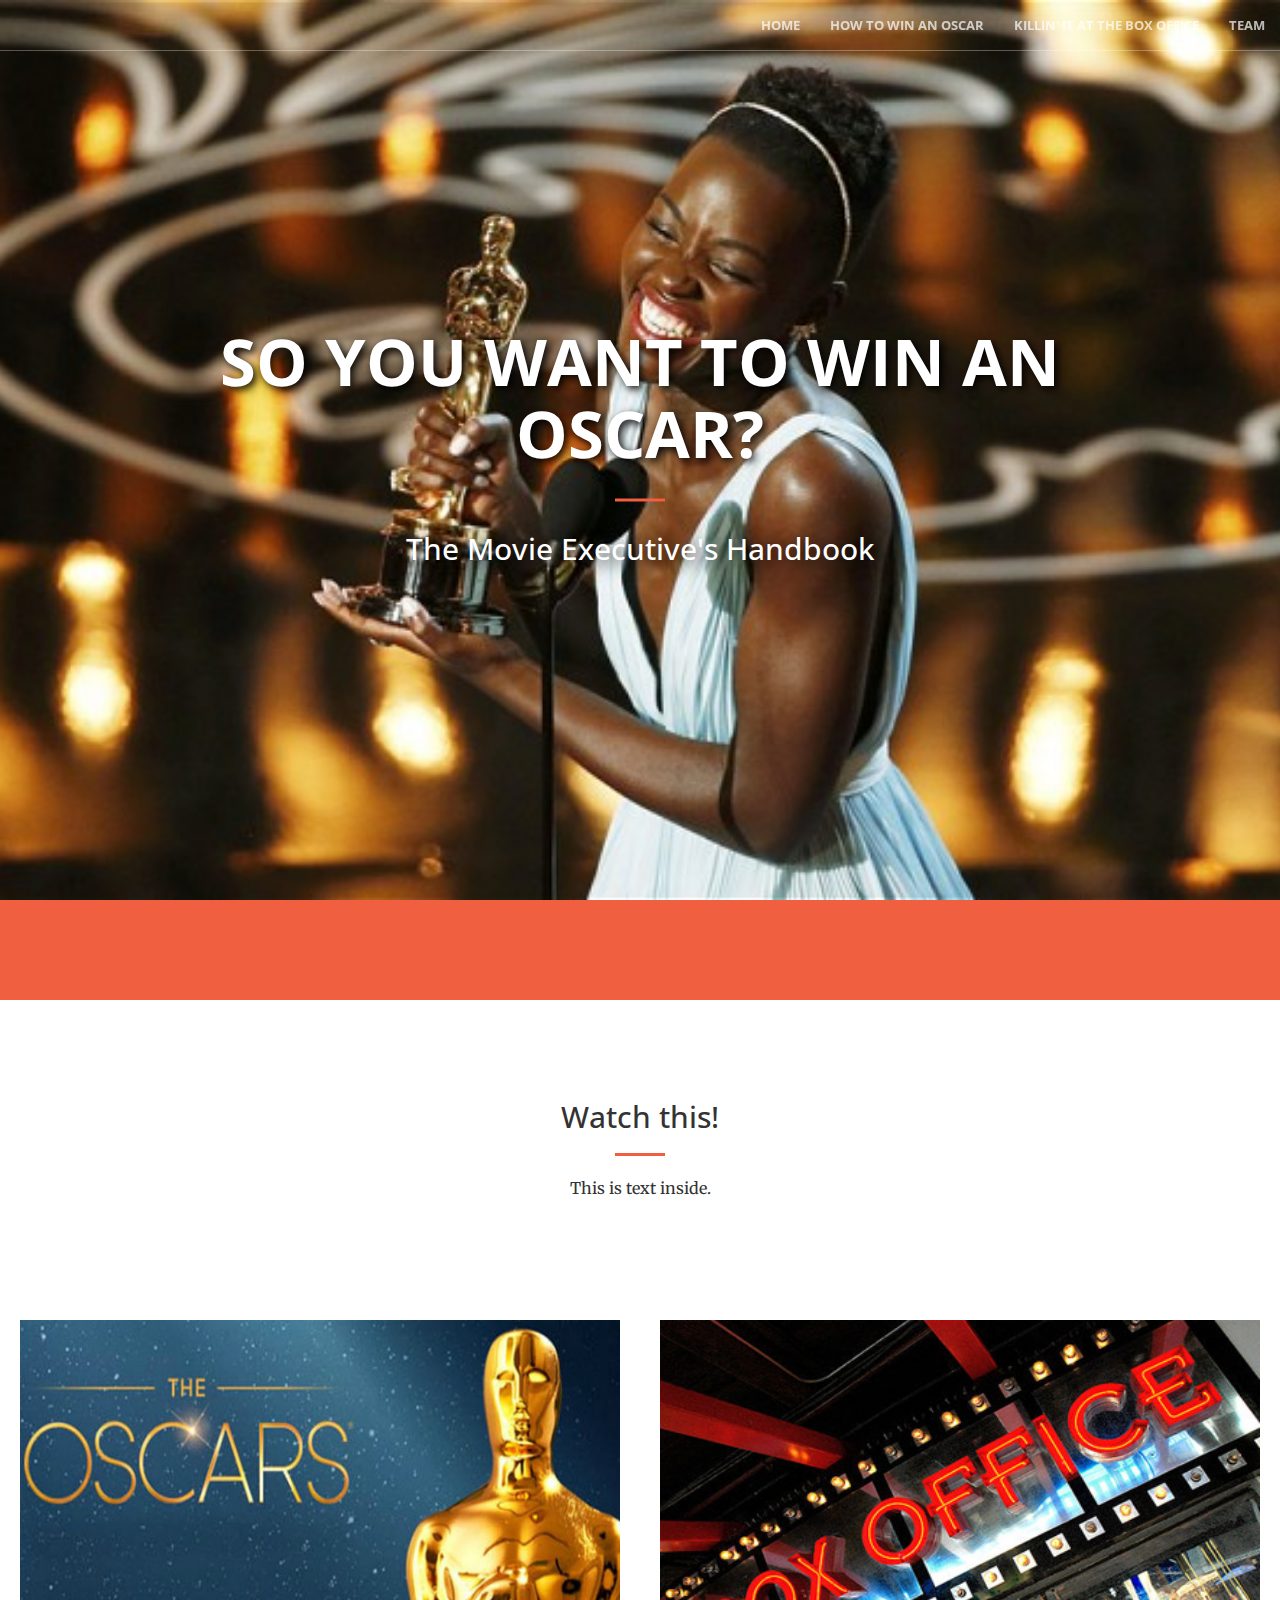
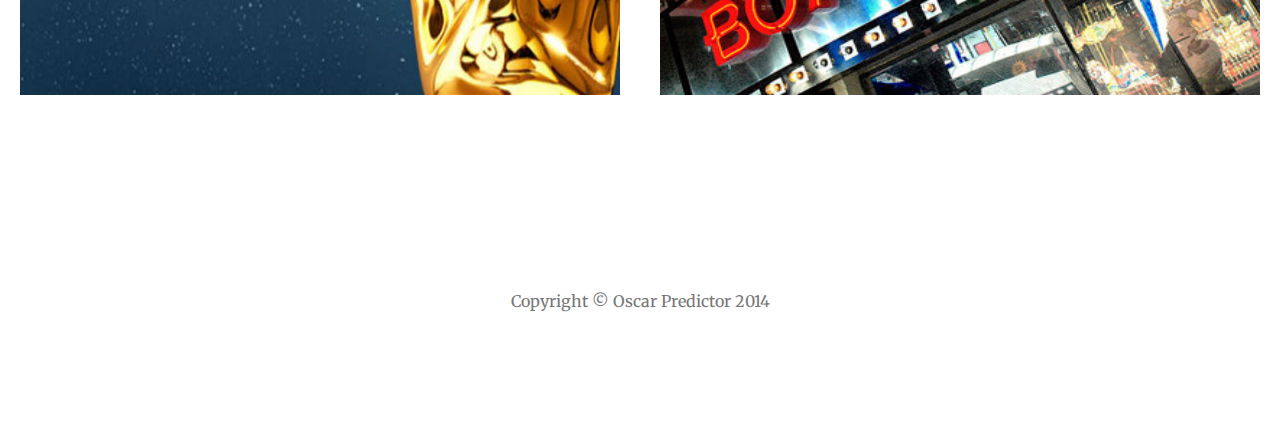
==== index.html @ 1f291b4d "restore placement video text" ====
<!DOCTYPE html>
<html lang="en">

<head>

    <meta charset="utf-8">
    <meta http-equiv="X-UA-Compatible" content="IE=edge">
    <meta name="viewport" content="width=device-width, initial-scale=1">
    <meta name="description" content="">
    <meta name="author" content="">

    <title>Oscar Predictor</title>

    <!-- Bootstrap Core CSS -->
    <link rel="stylesheet" href="css/bootstrap.min.css" type="text/css">

    <!-- Custom Fonts -->
    <link href='http://fonts.googleapis.com/css?family=Open+Sans:300italic,400italic,600italic,700italic,800italic,400,300,600,700,800' rel='stylesheet' type='text/css'>
    <link href='http://fonts.googleapis.com/css?family=Merriweather:400,300,300italic,400italic,700,700italic,900,900italic' rel='stylesheet' type='text/css'>
    <link rel="stylesheet" href="font-awesome/css/font-awesome.min.css" type="text/css">

    <!-- Plugin CSS -->
    <link rel="stylesheet" href="css/animate.min.css" type="text/css">

    <!-- Custom CSS -->
    <link rel="stylesheet" href="css/creative.css" type="text/css">

    <!-- HTML5 Shim and Respond.js IE8 support of HTML5 elements and media queries -->
    <!-- WARNING: Respond.js doesn't work if you view the page via file:// -->
    <!--[if lt IE 9]>
        <script src="https://oss.maxcdn.com/libs/html5shiv/3.7.0/html5shiv.js"></script>
        <script src="https://oss.maxcdn.com/libs/respond.js/1.4.2/respond.min.js"></script>
    <![endif]-->

</head>

<body id="page-top">

    <nav id="mainNav" class="navbar navbar-default navbar-fixed-top">
        <div class="container-fluid">
            <!-- Brand and toggle get grouped for better mobile display -->
            <div class="navbar-header">
                <button type="button" class="navbar-toggle collapsed" data-toggle="collapse" data-target="#bs-example-navbar-collapse-1">
                    <span class="sr-only">Toggle navigation</span>
                    <span class="icon-bar"></span>
                    <span class="icon-bar"></span>
                    <span class="icon-bar"></span>
                </button>
            </div>

            <!-- Collect the nav links, forms, and other content for toggling -->
            <div class="collapse navbar-collapse" id="bs-example-navbar-collapse-1">
                <ul class="nav navbar-nav navbar-right">
		  <li>
                    <a class="page-scroll" href="index.html">Home</a>
                  </li>
                  <li>
                    <a class="page-scroll" href="oscar.html">How to win an Oscar</a>
                  </li>
                  <li>
                    <a class="page-scroll" href="boxoffice.html">Killin' it at the Box Office</a>
                  </li>
                  <li>
                    <a class="page-scroll" href="team.html">Team</a>
                  </li>
                </ul>
            </div>
            <!-- /.navbar-collapse -->
        </div>
        <!-- /.container-fluid -->
    </nav>

    <header>
        <div class="header-content">
            <div class="header-content-inner">
                <h1 style="text-shadow: 3px 3px 9px #000000">So you want to win an Oscar?</h1>
                <hr>
                <h2 style="text-shadow: 3px 3px 18px #000000">The Movie Executive's Handbook</h2>
            </div>
        </div>
    </header>

<aside class="bg-primary">
</aside>

    <section id="services">
        <div class="container">
            <div class="row">
                <div class="col-lg-12 text-center">
                    <h2 class="section-heading"> Watch this!</h2>
                    <hr class="primary"><p>This is text inside.</p>
                </div>
            </div>
        </div>
    </section>

    <section class="no-padding" id="services">
        <div class="container-fluid">
            <div class="row no-gutter">
                <div class="col-lg-6 col-sm-6">
                    <a href="oscar.html" class="portfolio-box">
                        <img src="img/portfolio/1.jpg" class="img-responsive center-block" alt="Image from: http://screenrant.com/wp-content/uploads/oscar-nominations-2014.jpg" style="width:600px;height:375px;">
                        <div class="portfolio-box-caption">
                            <div class="portfolio-box-caption-content">
                               <div class="project-name">
                                    How to Win an Oscar
                                </div>
				<div class="project-category text-faded">
                                    Predicting Winners from Nominees 
                                </div>
                            </div>
                        </div>
                    </a>
                </div>
                <div class="col-lg-6 col-sm-6">
                    <a href="boxoffice.html" class="portfolio-box">
                        <img src="img/portfolio/2.jpg" class="img-responsive center-block" alt="Image from: http://schmoesknow.com/wp-content/uploads/2010/08/boxoffice.jpg" style="width:600px;height:375px;">
                        <div class="portfolio-box-caption">
                            <div class="portfolio-box-caption-content">
                                <div class="project-name">
                                    Killin’ It at the Box Office 
                                </div>
                                <div class="project-category text-faded">
                                    What Factors Drive Movie Revenue?
                                </div>
                            </div>
                        </div>
                    </a>
                </div>
            </div>
        </div>
    </section>
</div>
<section id="contact"> 
        <div class="container">
            <div class="row">
                <div class="col-lg-4 col-lg-offset-4 text-center">
                    <ul class="list-inline text-center">
                        <li>
                            <a href="https://github.com/oscarpredictor/oscar-predictor">
                                <span class="fa-stack fa-3x wow bounceIn" data-wow-delay=".1s">
                                    <i class="fa fa-circle fa-stack-2x"></i>
                                    <i class="fa fa-github fa-stack-1x fa-inverse"></i>
                                </span>
                            </a>
                        </li>
                    </ul>
                    <p class="copyright text-muted">Copyright &copy; Oscar Predictor 2014</p>
                </div>
            </div>
        </div>
</section>

    <!-- jQuery -->
    <script src="js/jquery.js"></script>

    <!-- Bootstrap Core JavaScript -->
    <script src="js/bootstrap.min.js"></script>

    <!-- Plugin JavaScript -->
    <script src="js/jquery.easing.min.js"></script>
    <script src="js/jquery.fittext.js"></script>
    <script src="js/wow.min.js"></script>

    <!-- Custom Theme JavaScript -->
    <script src="js/creative.js"></script>

</body>
</html>
---- css/creative.css ----
/*!
 * Start Bootstrap - Creative Bootstrap Theme (http://startbootstrap.com)
 * Code licensed under the Apache License v2.0.
 * For details, see http://www.apache.org/licenses/LICENSE-2.0.
 */

html,
body {
    width: 100%;
    height: 100%;
}

body {
    font-family: Merriweather,'Helvetica Neue',Arial,sans-serif;
}

hr {
    max-width: 50px;
    border-color: #f05f40;
    border-width: 3px;
}

hr.light {
    border-color: #fff;
}

a {
    color: #f05f40;
    -webkit-transition: all .35s;
    -moz-transition: all .35s;
    transition: all .35s;
}

a:hover,
a:focus {
    color: #eb3812;
}

h1,
h2,
h3,
h4,
h5,
h6 {
    font-family: 'Open Sans','Helvetica Neue',Arial,sans-serif;
}

p {
    margin-bottom: 20px;
    font-size: 16px;
    line-height: 1.5;
}

.bg-primary {
    background-color: #f05f40;
}

.bg-dark {
    color: #fff;
    background-color: #222;
}

.text-faded {
    color: rgba(255,255,255,.7);
}

section {
    padding: 100px 0;
}

aside {
    padding: 50px 0;
}

.no-padding {
    padding: 0;
}

.navbar-default {
    border-color: rgba(34,34,34,.05);
    font-family: 'Open Sans','Helvetica Neue',Arial,sans-serif;
    background-color: #fff;
    -webkit-transition: all .35s;
    -moz-transition: all .35s;
    transition: all .35s;
}

.navbar-default .navbar-header .navbar-brand {
    text-transform: uppercase;
    font-family: 'Open Sans','Helvetica Neue',Arial,sans-serif;
    font-weight: 700;
    color: #f05f40;
}

.navbar-default .navbar-header .navbar-brand:hover,
.navbar-default .navbar-header .navbar-brand:focus {
    color: #eb3812;
}

.navbar-default .nav > li>a,
.navbar-default .nav>li>a:focus {
    text-transform: uppercase;
    font-size: 13px;
    font-weight: 700;
    color: #222;
}

.navbar-default .nav > li>a:hover,
.navbar-default .nav>li>a:focus:hover {
    color: #f05f40;
}

.navbar-default .nav > li.active>a,
.navbar-default .nav>li.active>a:focus {
    color: #f05f40!important;
    background-color: transparent;
}

.navbar-default .nav > li.active>a:hover,
.navbar-default .nav>li.active>a:focus:hover {
    background-color: transparent;
}

@media(min-width:768px) {
    .navbar-default {
        border-color: rgba(255,255,255,.3);
        background-color: transparent;
    }

    .navbar-default .navbar-header .navbar-brand {
        color: rgba(255,255,255,.7);
    }

    .navbar-default .navbar-header .navbar-brand:hover,
    .navbar-default .navbar-header .navbar-brand:focus {
        color: #fff;
    }

    .navbar-default .nav > li>a,
    .navbar-default .nav>li>a:focus {
        color: rgba(255,255,255,.7);
    }

    .navbar-default .nav > li>a:hover,
    .navbar-default .nav>li>a:focus:hover {
        color: #fff;
    }

    .navbar-default.affix {
        border-color: rgba(34,34,34,.05);
        background-color: #fff;
    }

    .navbar-default.affix .navbar-header .navbar-brand {
        font-size: 14px;
        color: #f05f40;
    }

    .navbar-default.affix .navbar-header .navbar-brand:hover,
    .navbar-default.affix .navbar-header .navbar-brand:focus {
        color: #eb3812;
    }

    .navbar-default.affix .nav > li>a,
    .navbar-default.affix .nav>li>a:focus {
        color: #222;
    }

    .navbar-default.affix .nav > li>a:hover,
    .navbar-default.affix .nav>li>a:focus:hover {
        color: #f05f40;
    }
}

header {
    position: relative;
    width: 100%;
    min-height: auto;
    text-align: center;
    color: #fff;
    background-image: url(../img/header.jpg);
    background-position: center;
    -webkit-background-size: cover;
    -moz-background-size: cover;
    background-size: cover;
    -o-background-size: cover;
}

header .header-content {
    position: relative;
    width: 100%;
    padding: 100px 15px;
    text-align: center;
}

header .header-content .header-content-inner h1 {
    margin-top: 0;
    margin-bottom: 0;
    text-transform: uppercase;
    font-weight: 700;
}

header .header-content .header-content-inner hr {
    margin: 30px auto;
}

header .header-content .header-content-inner p {
    margin-bottom: 50px;
    font-size: 16px;
    font-weight: 300;
    color: rgba(255,255,255,.7);
}

@media(min-width:768px) {
    header {
        min-height: 100%;
    }

    header .header-content {
        position: absolute;
        top: 50%;
        padding: 0 50px;
        -webkit-transform: translateY(-50%);
        -ms-transform: translateY(-50%);
        transform: translateY(-50%);
    }

    header .header-content .header-content-inner {
        margin-right: auto;
        margin-left: auto;
        max-width: 1000px;
    }

    header .header-content .header-content-inner p {
        margin-right: auto;
        margin-left: auto;
        max-width: 80%;
        font-size: 18px;
    }
}

.section-heading {
    margin-top: 0;
}

.service-box {
    margin: 50px auto 0;
    max-width: 400px;
}

@media(min-width:992px) {
    .service-box {
        margin: 20px auto 0;
    }
}

.service-box p {
    margin-bottom: 0;
}

.portfolio-box {
    display: block;
    position: relative;
    margin: 0 auto;
    max-width: 600px;
}

.portfolio-box .portfolio-box-caption {
    display: block;
    position: absolute;
    bottom: 0;
    width: 100%;
    height: 100%;
    text-align: center;
    color: #fff;
    opacity: 0;
    background: rgba(240,95,64,.9);
    -webkit-transition: all .35s;
    -moz-transition: all .35s;
    transition: all .35s;
}

.portfolio-box .portfolio-box-caption .portfolio-box-caption-content {
    position: absolute;
    top: 50%;
    width: 100%;
    text-align: center;
    transform: translateY(-50%);
}

.portfolio-box .portfolio-box-caption .portfolio-box-caption-content .project-category,
.portfolio-box .portfolio-box-caption .portfolio-box-caption-content .project-name {
    padding: 0 15px;
    font-family: 'Open Sans','Helvetica Neue',Arial,sans-serif;
}

.portfolio-box .portfolio-box-caption .portfolio-box-caption-content .project-category {
    text-transform: uppercase;
    font-size: 14px;
    font-weight: 600;
}

.portfolio-box .portfolio-box-caption .portfolio-box-caption-content .project-name {
    font-size: 18px;
}

.portfolio-box:hover .portfolio-box-caption {
    opacity: 1;
}

@media(min-width:768px) {
    .portfolio-box .portfolio-box-caption .portfolio-box-caption-content .project-category {
        font-size: 16px;
    }

    .portfolio-box .portfolio-box-caption .portfolio-box-caption-content .project-name {
        font-size: 22px;
    }
}

.call-to-action h2 {
    margin: 0 auto 20px;
}

.text-primary {
    color: #f05f40;
}

.no-gutter > [class*=col-] {
    padding-right: 0;
    padding-left: 0;
}

.btn-default {
    border-color: #fff;
    color: #222;
    background-color: #fff;
    -webkit-transition: all .35s;
    -moz-transition: all .35s;
    transition: all .35s;
}

.btn-default:hover,
.btn-default:focus,
.btn-default.focus,
.btn-default:active,
.btn-default.active,
.open > .dropdown-toggle.btn-default {
    border-color: #ededed;
    color: #222;
    background-color: #f2f2f2;
}

.btn-default:active,
.btn-default.active,
.open > .dropdown-toggle.btn-default {
    background-image: none;
}

.btn-default.disabled,
.btn-default[disabled],
fieldset[disabled] .btn-default,
.btn-default.disabled:hover,
.btn-default[disabled]:hover,
fieldset[disabled] .btn-default:hover,
.btn-default.disabled:focus,
.btn-default[disabled]:focus,
fieldset[disabled] .btn-default:focus,
.btn-default.disabled.focus,
.btn-default[disabled].focus,
fieldset[disabled] .btn-default.focus,
.btn-default.disabled:active,
.btn-default[disabled]:active,
fieldset[disabled] .btn-default:active,
.btn-default.disabled.active,
.btn-default[disabled].active,
fieldset[disabled] .btn-default.active {
    border-color: #fff;
    background-color: #fff;
}

.btn-default .badge {
    color: #fff;
    background-color: #222;
}

.btn-primary {
    border-color: #f05f40;
    color: #fff;
    background-color: #f05f40;
    -webkit-transition: all .35s;
    -moz-transition: all .35s;
    transition: all .35s;
}

.btn-primary:hover,
.btn-primary:focus,
.btn-primary.focus,
.btn-primary:active,
.btn-primary.active,
.open > .dropdown-toggle.btn-primary {
    border-color: #ed431f;
    color: #fff;
    background-color: #ee4b28;
}

.btn-primary:active,
.btn-primary.active,
.open > .dropdown-toggle.btn-primary {
    background-image: none;
}

.btn-primary.disabled,
.btn-primary[disabled],
fieldset[disabled] .btn-primary,
.btn-primary.disabled:hover,
.btn-primary[disabled]:hover,
fieldset[disabled] .btn-primary:hover,
.btn-primary.disabled:focus,
.btn-primary[disabled]:focus,
fieldset[disabled] .btn-primary:focus,
.btn-primary.disabled.focus,
.btn-primary[disabled].focus,
fieldset[disabled] .btn-primary.focus,
.btn-primary.disabled:active,
.btn-primary[disabled]:active,
fieldset[disabled] .btn-primary:active,
.btn-primary.disabled.active,
.btn-primary[disabled].active,
fieldset[disabled] .btn-primary.active {
    border-color: #f05f40;
    background-color: #f05f40;
}

.btn-primary .badge {
    color: #f05f40;
    background-color: #fff;
}

.btn {
    border: 0;
    border-radius: 300px;
    text-transform: uppercase;
    font-family: 'Open Sans','Helvetica Neue',Arial,sans-serif;
    font-weight: 700;
}

.btn-xl {
    padding: 15px 30px;
}

::-moz-selection {
    text-shadow: none;
    color: #fff;
    background: #222;
}

::selection {
    text-shadow: none;
    color: #fff;
    background: #222;
}

img::selection {
    color: #fff;
    background: 0 0;
}

img::-moz-selection {
    color: #fff;
    background: 0 0;
}

body {
    webkit-tap-highlight-color: #222;
}
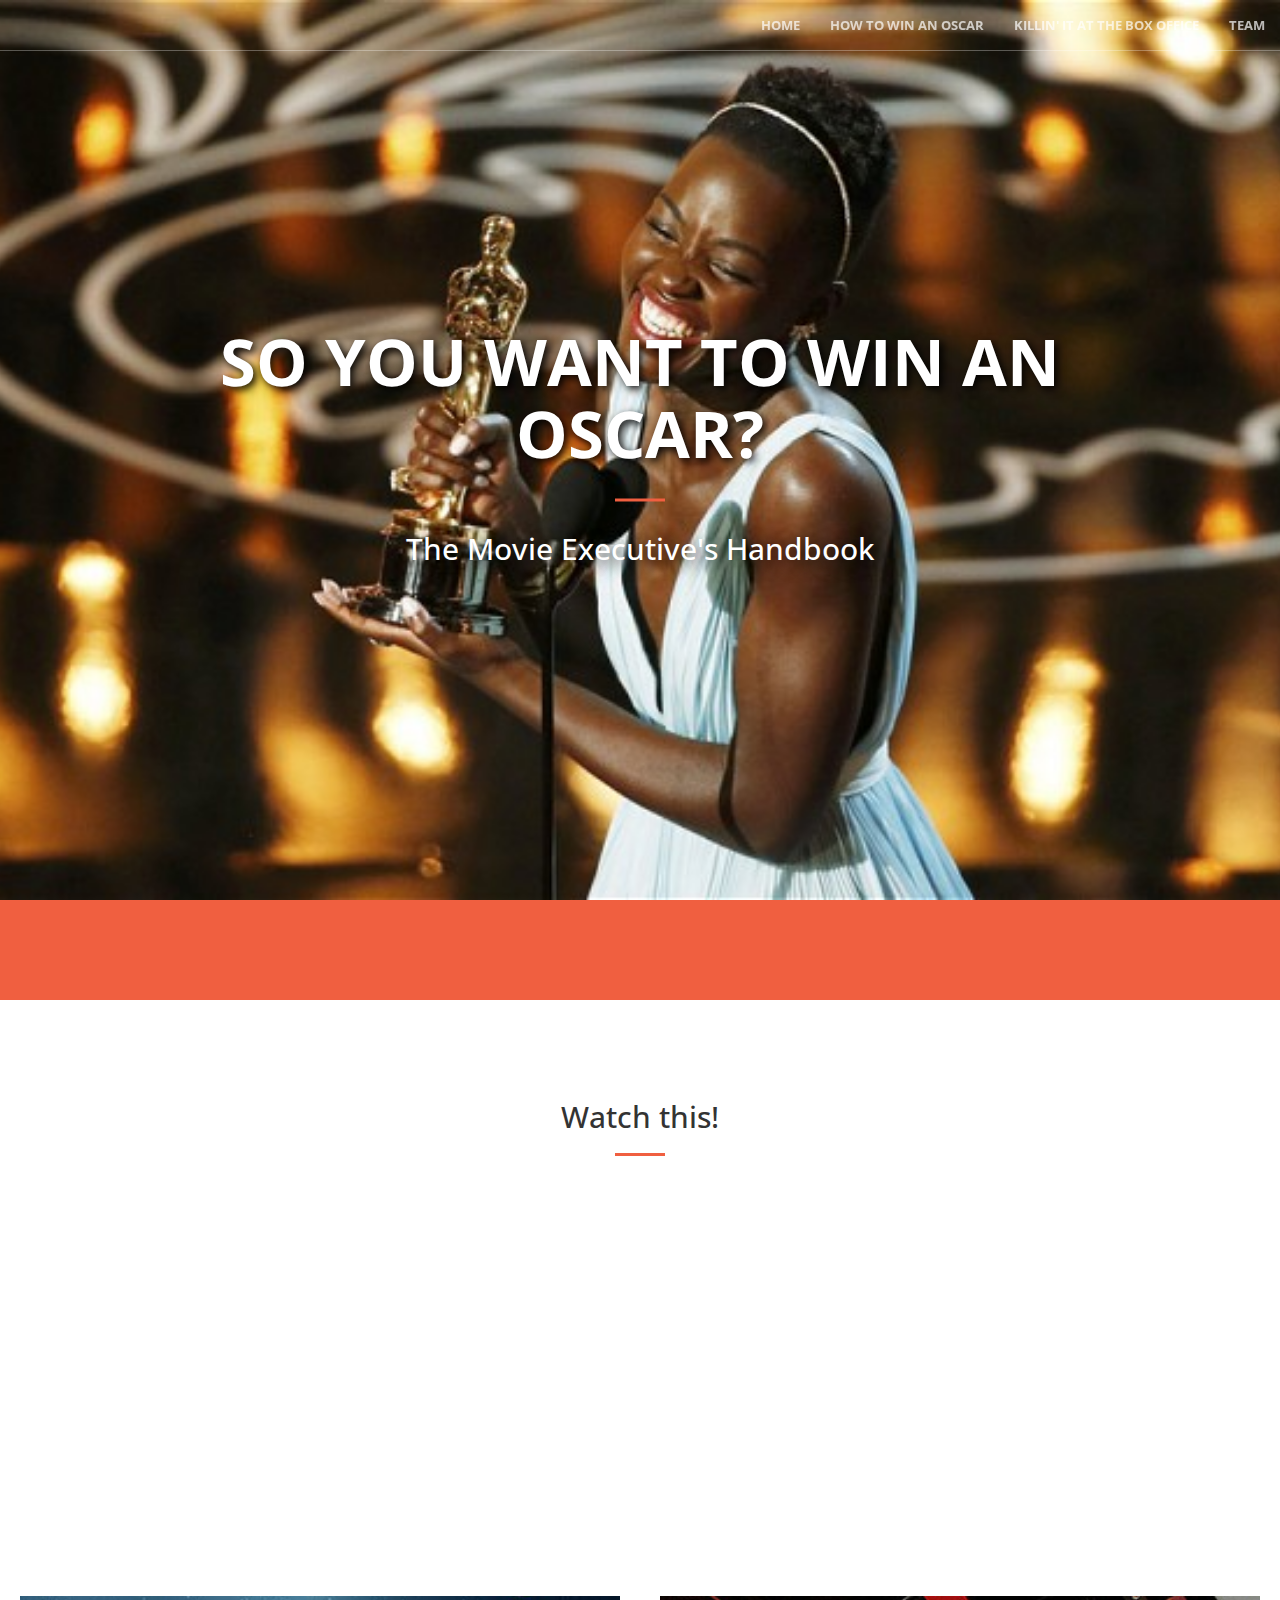
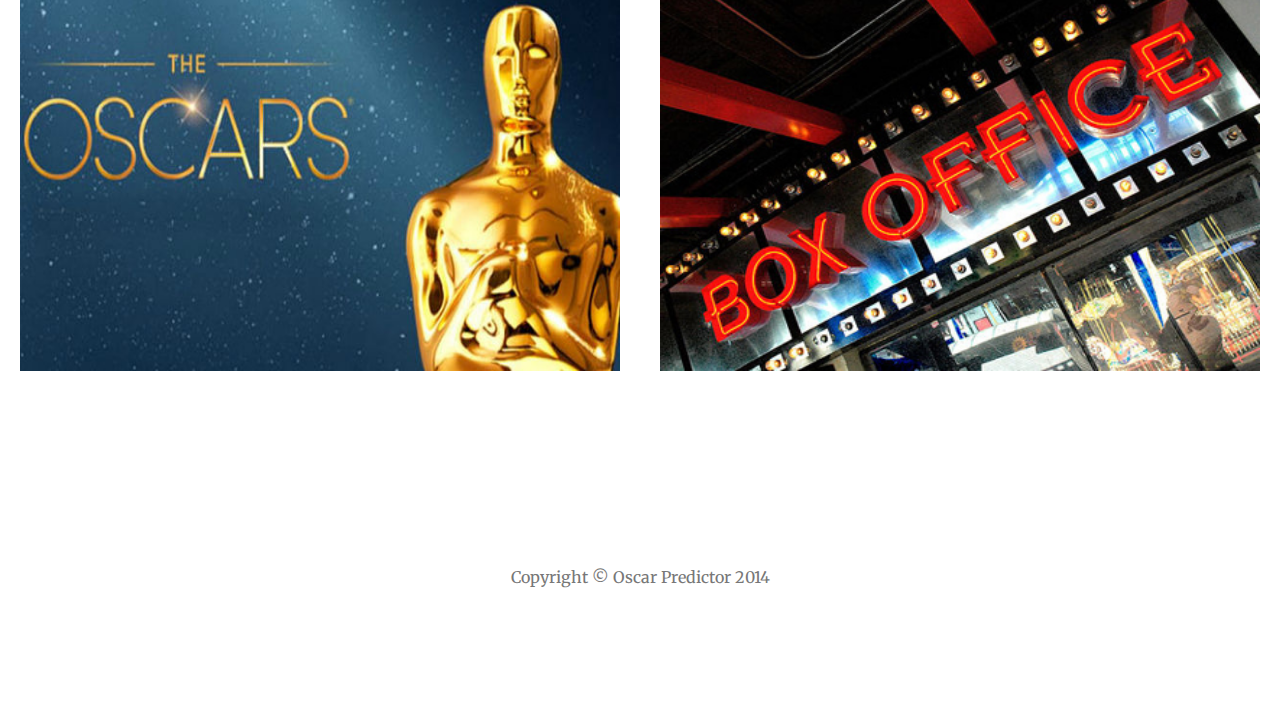
==== commit a7af4eca: "embed test video" ====
--- a/index.html
+++ b/index.html
@@ -88,7 +88,7 @@
             <div class="row">
                 <div class="col-lg-12 text-center">
                     <h2 class="section-heading"> Watch this!</h2>
-                    <hr class="primary"><p>This is text inside.</p>
+                    <hr class="primary"><iframe width="560" height="315" src="https://www.youtube.com/embed/HUmX6CiMoFk" frameborder="0" allowfullscreen></iframe>
                 </div>
             </div>
         </div>
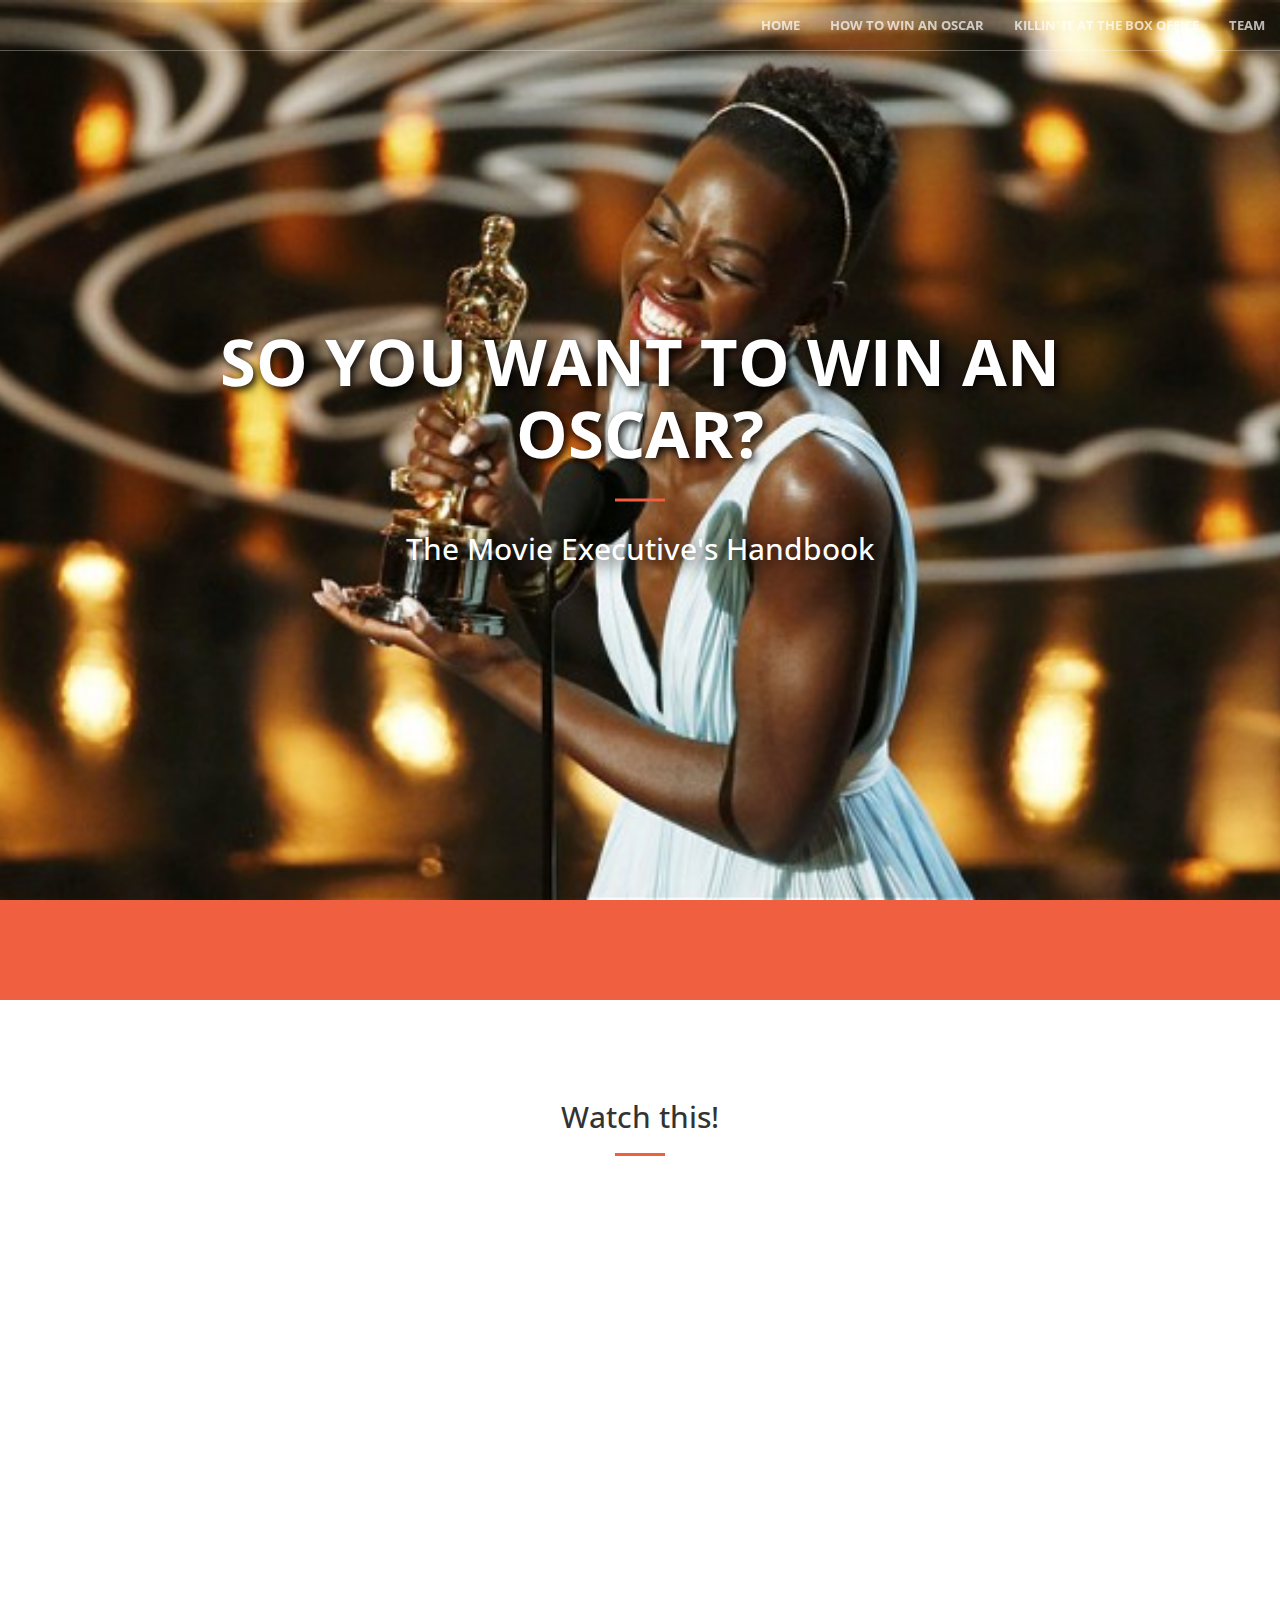
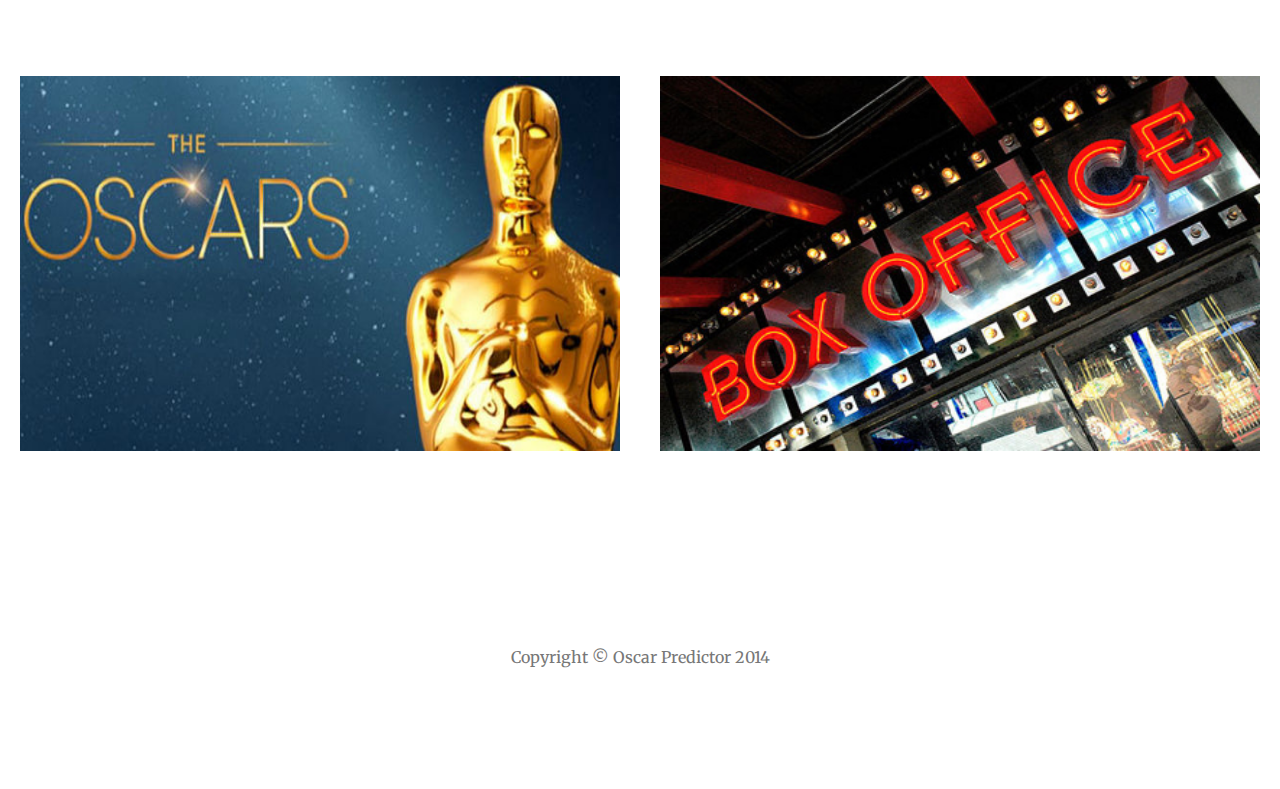
==== commit 859b5747: "make youtube video bigger" ====
--- a/index.html
+++ b/index.html
@@ -88,7 +88,7 @@
             <div class="row">
                 <div class="col-lg-12 text-center">
                     <h2 class="section-heading"> Watch this!</h2>
-                    <hr class="primary"><iframe width="560" height="315" src="https://www.youtube.com/embed/HUmX6CiMoFk" frameborder="0" allowfullscreen></iframe>
+                    <hr class="primary"><iframe width="700" height="395" src="https://www.youtube.com/embed/HUmX6CiMoFk" frameborder="0" allowfullscreen></iframe>
                 </div>
             </div>
         </div>
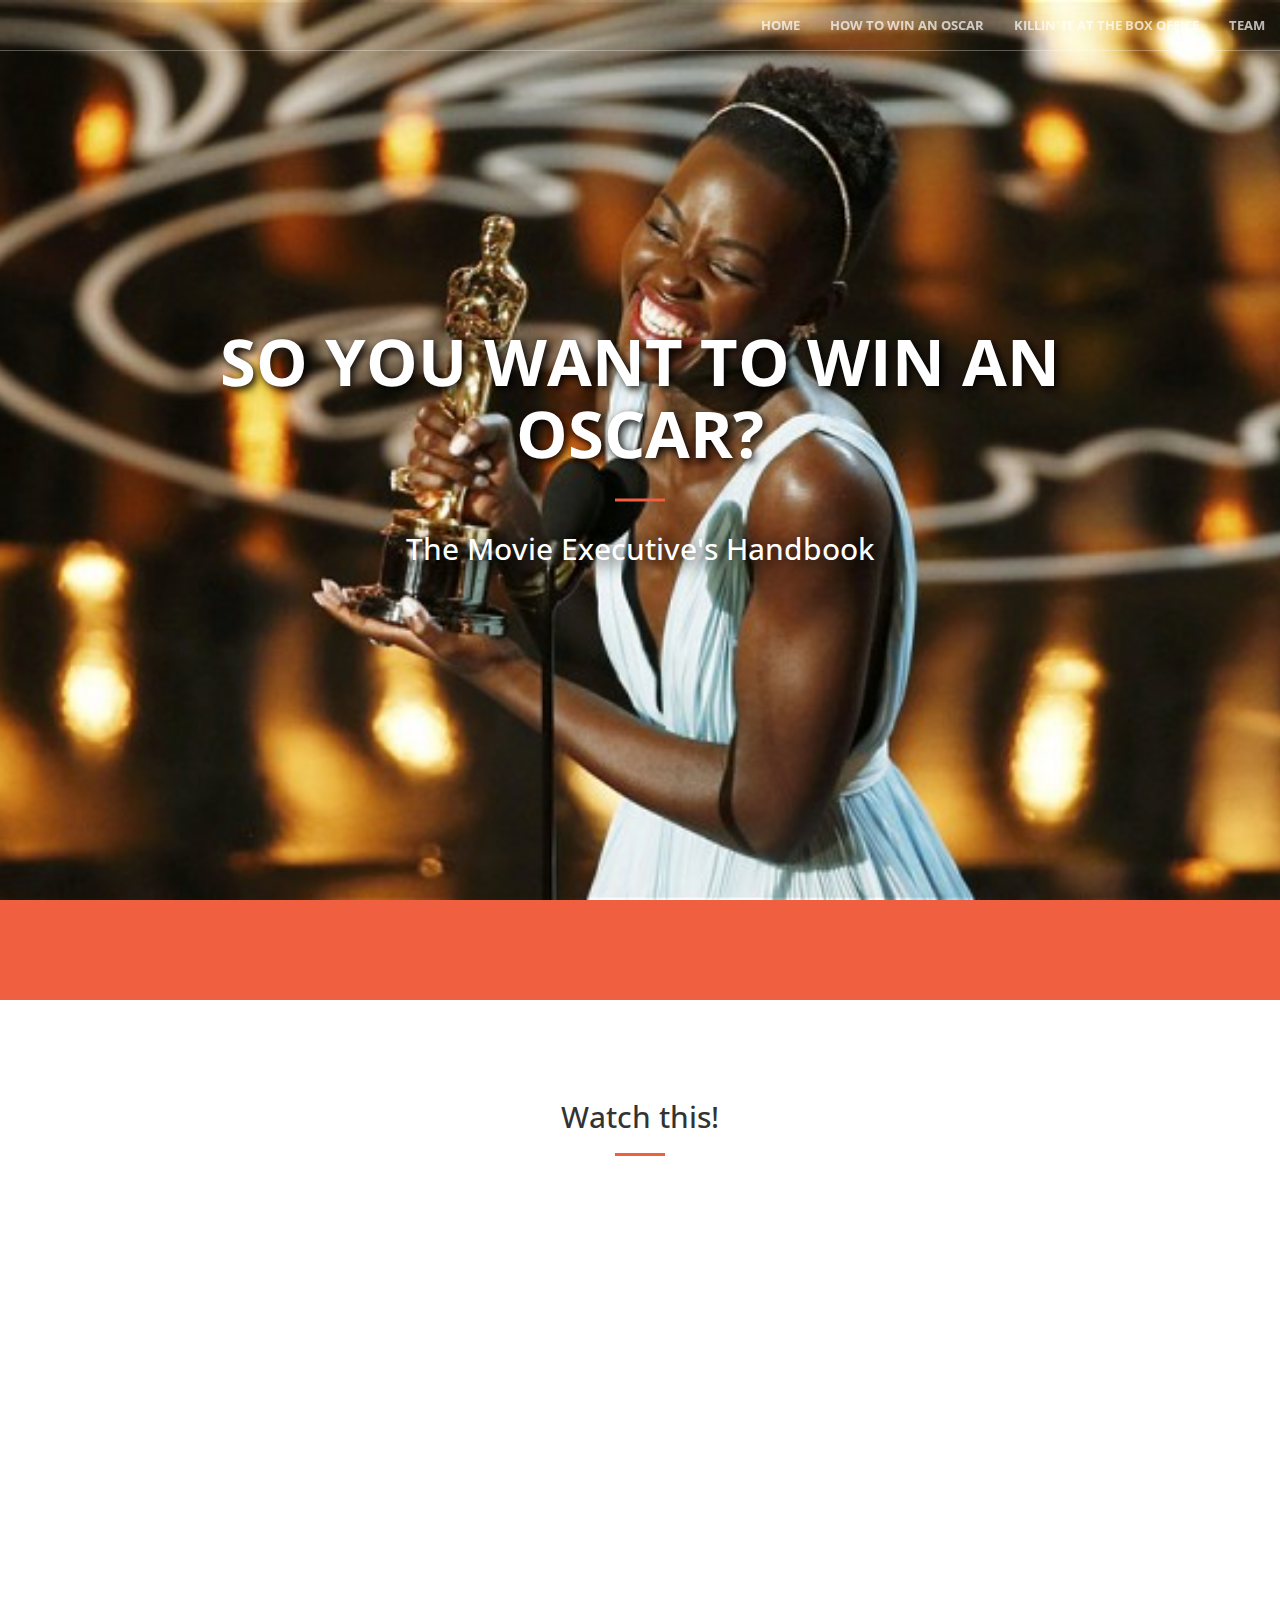
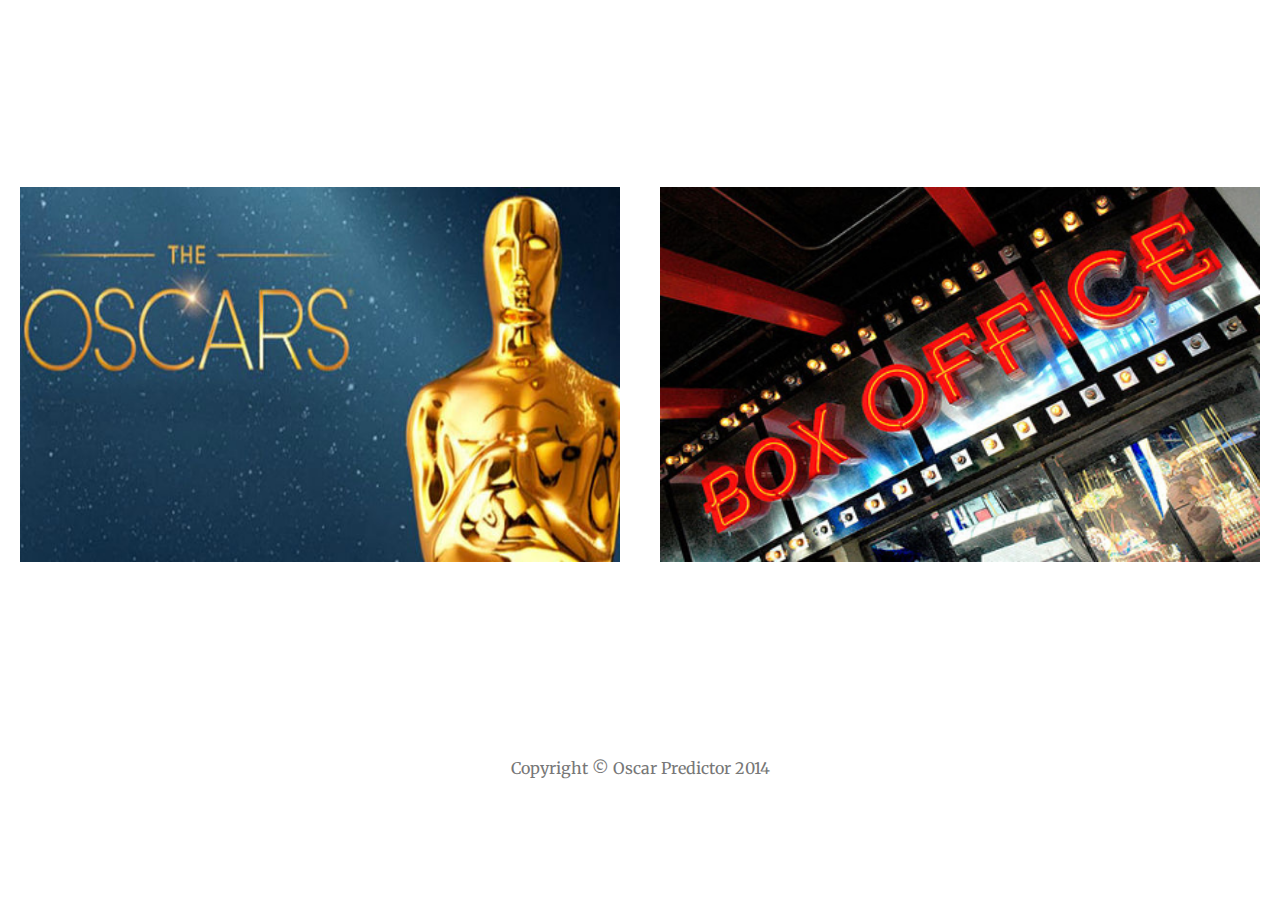
==== commit b985d361: "make movie bigger" ====
--- a/index.html
+++ b/index.html
@@ -88,7 +88,7 @@
             <div class="row">
                 <div class="col-lg-12 text-center">
                     <h2 class="section-heading"> Watch this!</h2>
-                    <hr class="primary"><iframe width="700" height="395" src="https://www.youtube.com/embed/HUmX6CiMoFk" frameborder="0" allowfullscreen></iframe>
+                    <hr class="primary"><iframe width="900" height="506" src="https://www.youtube.com/embed/HUmX6CiMoFk" frameborder="0" allowfullscreen></iframe>
                 </div>
             </div>
         </div>
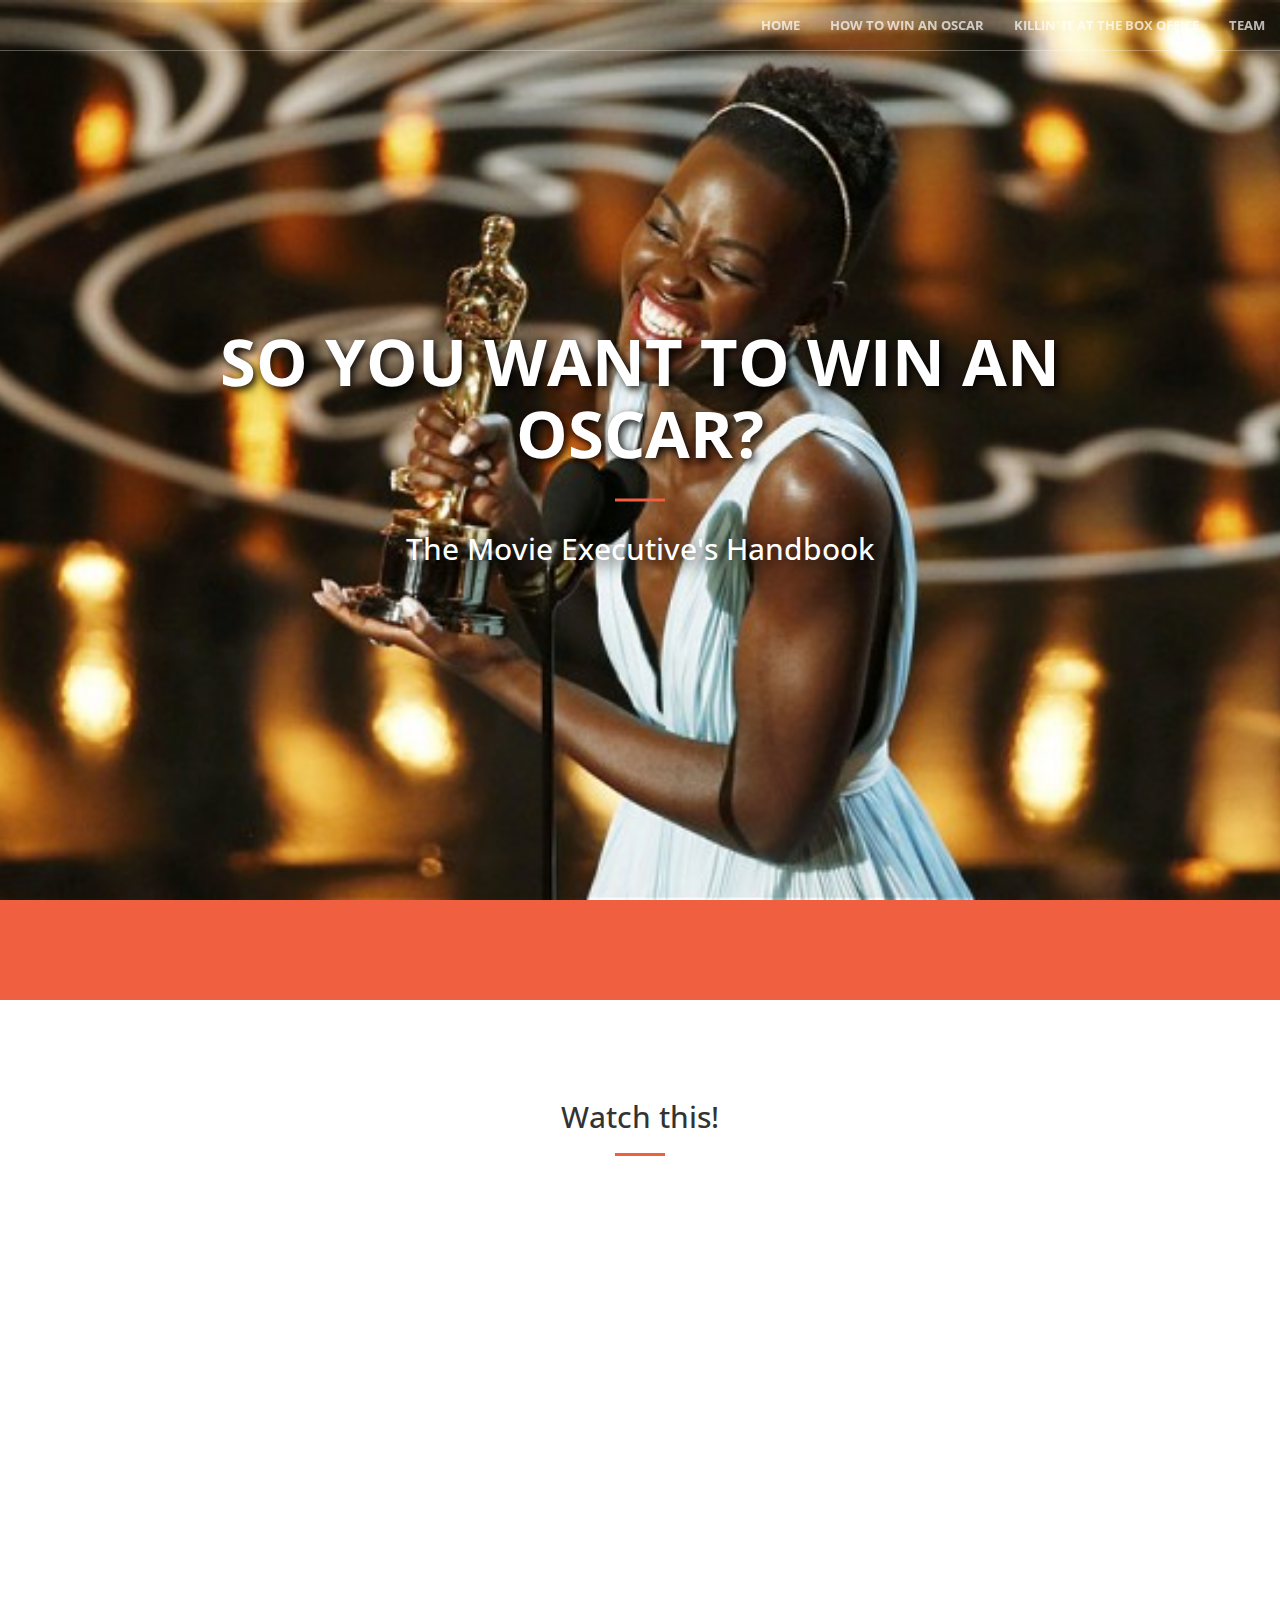
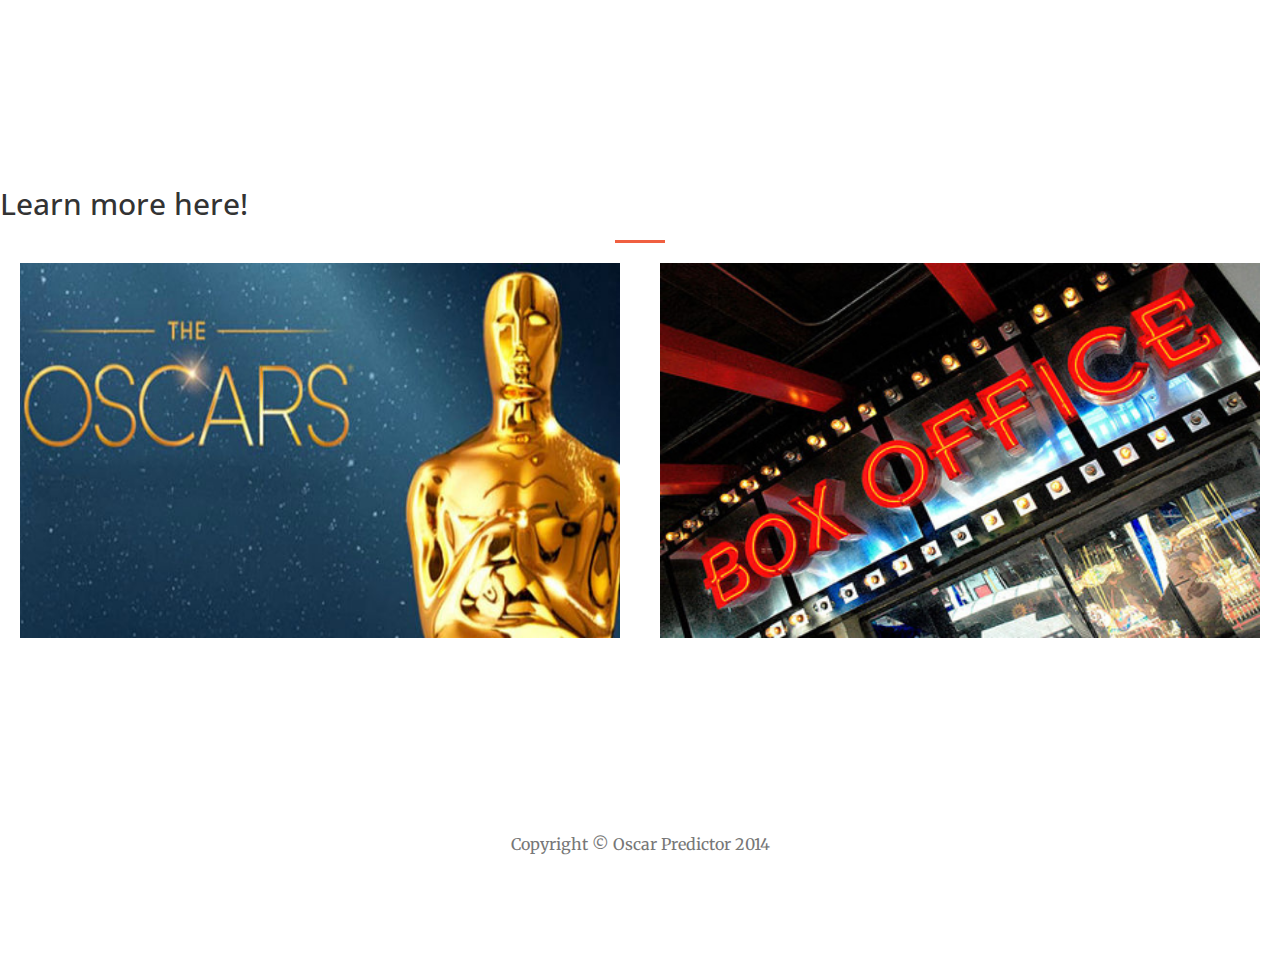
==== commit 087f1699: "spacing between video and links below" ====
--- a/index.html
+++ b/index.html
@@ -97,6 +97,8 @@
     <section class="no-padding" id="services">
         <div class="container-fluid">
             <div class="row no-gutter">
+                <h2 class="section-heading">Learn more here!</h2>
+                <hr class="primary">
                 <div class="col-lg-6 col-sm-6">
                     <a href="oscar.html" class="portfolio-box">
                         <img src="img/portfolio/1.jpg" class="img-responsive center-block" alt="Image from: http://screenrant.com/wp-content/uploads/oscar-nominations-2014.jpg" style="width:600px;height:375px;">
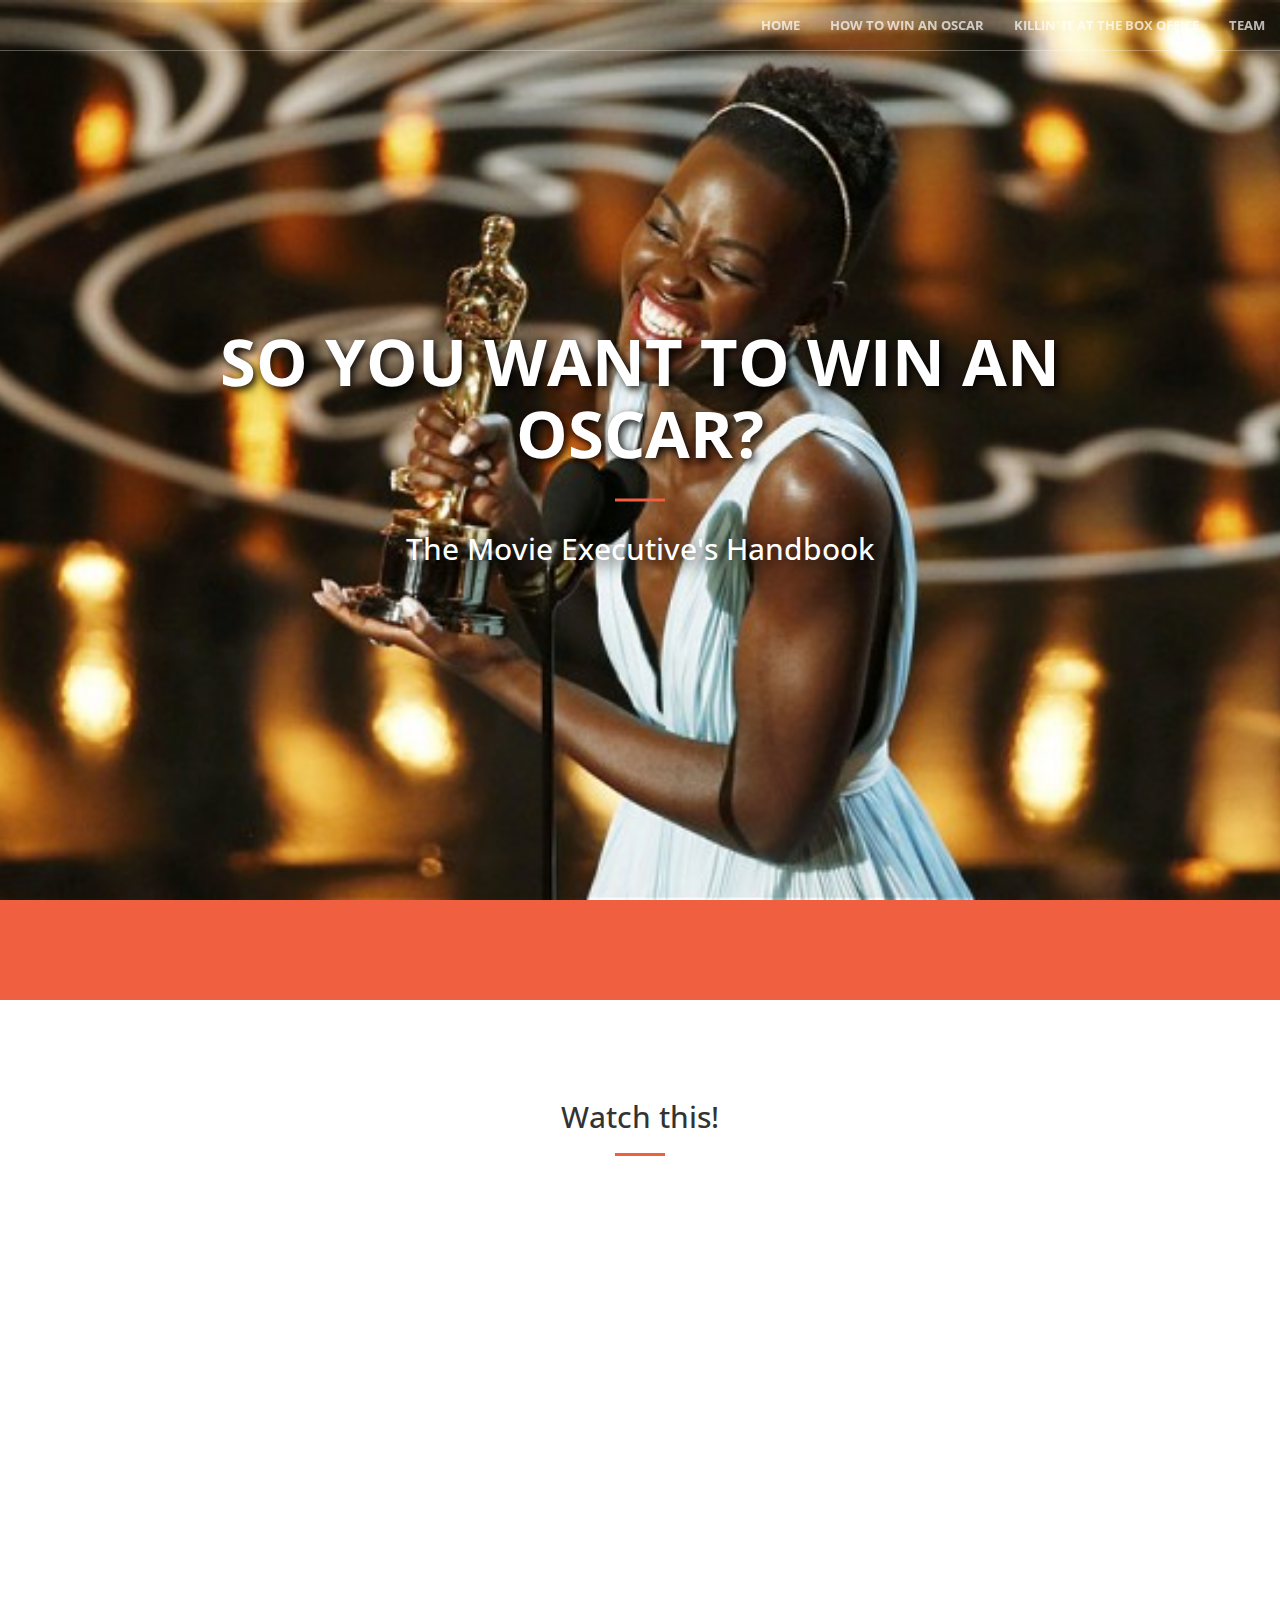
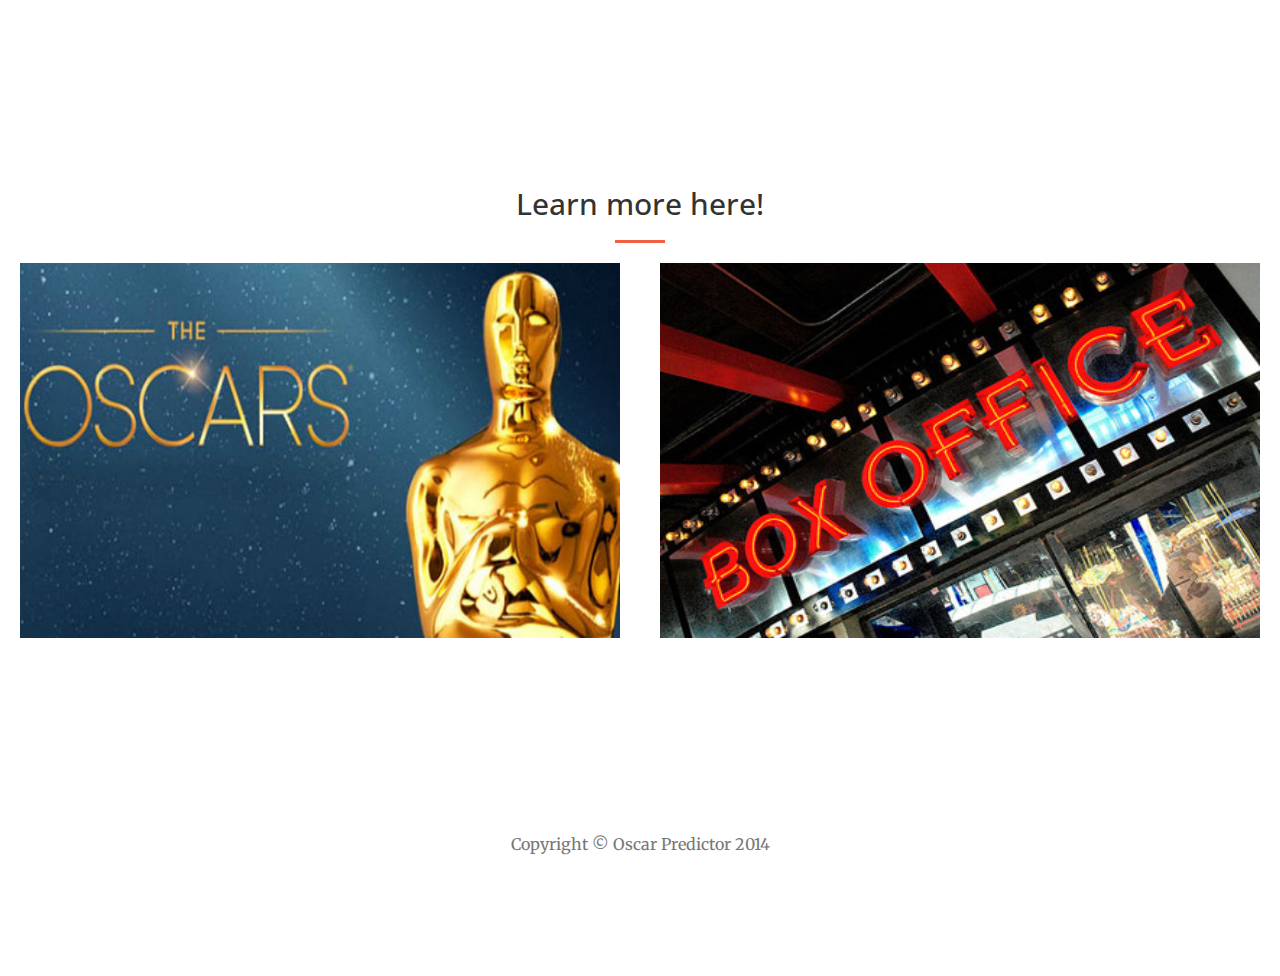
==== commit a5686693: "center bottom header" ====
--- a/index.html
+++ b/index.html
@@ -97,8 +97,10 @@
     <section class="no-padding" id="services">
         <div class="container-fluid">
             <div class="row no-gutter">
-                <h2 class="section-heading">Learn more here!</h2>
-                <hr class="primary">
+                <div class="col-lg-12 text-center">
+                    <h2 class="section-heading">Learn more here!</h2>
+                    <hr class="primary">
+                </div>
                 <div class="col-lg-6 col-sm-6">
                     <a href="oscar.html" class="portfolio-box">
                         <img src="img/portfolio/1.jpg" class="img-responsive center-block" alt="Image from: http://screenrant.com/wp-content/uploads/oscar-nominations-2014.jpg" style="width:600px;height:375px;">
